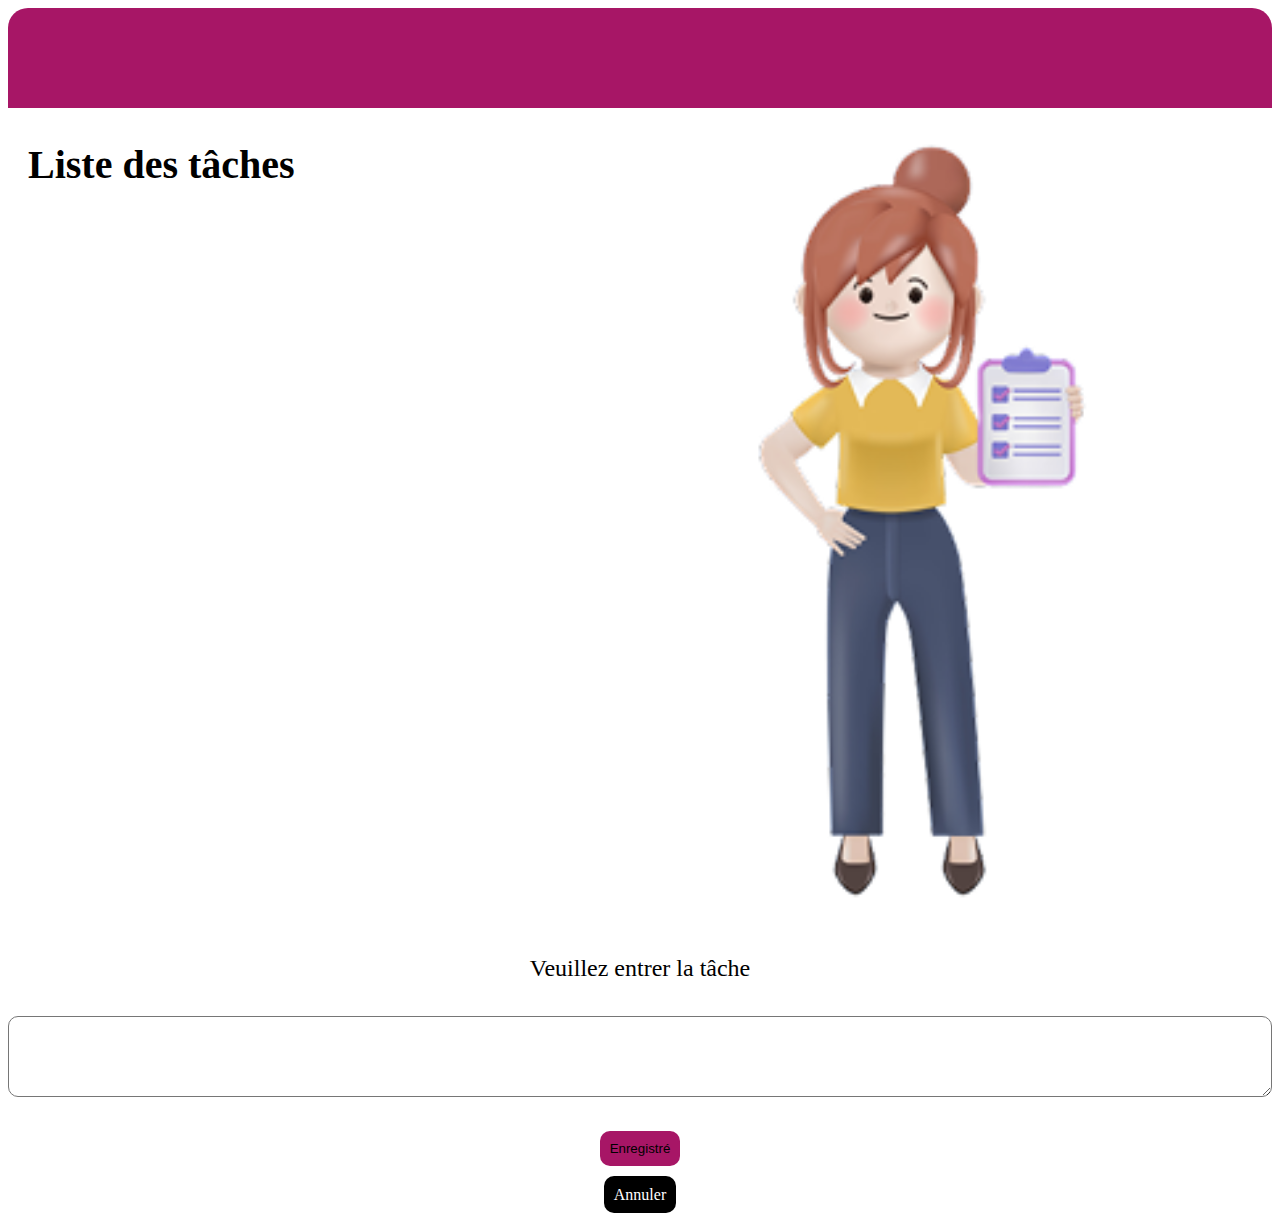
==== html/tache.html @ d301c4e8 "App finished" ====
<!DOCTYPE html>
<html lang="fr">

<head>
    <meta charset="UTF-8">
    <meta name="viewport" content="width=device-width, initial-scale=1.0">
    <link rel="stylesheet" href="../css/style.css">
    <script src="../js/script.js" defer></script>
    <title>tache</title>
</head>

<body id="task">
    <header>
        <h1>Bienvenue voyageur</h1>
    </header>
    <main>
        <section id="hero">
            <h2>Liste des tâches</h2>
            <img src="../media/picture-2.png" alt="Image de bord">
        </section>
        <section>
            <p>Veuillez entrer la tâche</p>
            <form action="">
                <textarea name="task" id="listtask" cols="30" rows="5"></textarea>
                <div class="btn">
                    <button class="btn1" type="submit">Enregistré</button>
                    
                </div>
            </form>
            <div class="btn2">
                <a href="../index.html" class="btn12" id="cancel">Annuler</a>
            </div>
        </section>
    </main>
</body>

</html>
---- css/style.css ----
img {
  width: 100%;
  -o-object-fit: cover;
     object-fit: cover;
}

header {
  background-color: rgb(167, 22, 102);
  padding: 10px;
  border-radius: 20px 20px 0 0;
  color: white;
}
header h1 {
  padding-inline: 3px;
}

body#task header h1 {
  visibility: hidden;
}
body#task #hero {
  display: grid;
  grid-template-columns: 1fr 1fr;
  margin-inline: 20px;
}
body#task #hero h2 {
  font-size: 2.5rem;
}
body#task section:last-of-type p {
  text-align: center;
  font-size: 1.5rem;
}
body#task section:last-of-type form textarea {
  width: 100%;
  box-sizing: border-box;
  border-radius: 10px;
  margin-block: 10px;
}
body#task section:last-of-type form .btn {
  text-align: center;
}
body#task section:last-of-type form .btn .btn1 {
  border: none;
  padding: 10px;
  margin-block: 10px;
  border-radius: 10px;
  cursor: pointer;
  margin-block: 20px;
  background-color: rgb(167, 22, 102);
}
body#task section:last-of-type .btn2 {
  text-align: center;
}
body#task section:last-of-type .btn2 .btn12 {
  background-color: black;
  color: white;
  text-decoration: none;
  border: none;
  padding: 10px;
  margin-block: 10px;
  border-radius: 10px;
  cursor: pointer;
  margin-block: 20px;
}

main#home #hero div {
  display: flex;
  justify-content: space-between;
}
main#home #hero div a {
  text-decoration: none;
  background-color: rgb(167, 22, 102);
  border: none;
  margin: 10px;
  padding: 10px;
  border-radius: 10px;
  color: white;
  font-size: 30px;
  cursor: pointer;
}
main#home ul#listUl {
  border: 1px solid black;
  list-style: none;
  padding: 2rem;
}
main#home ul#listUl li {
  padding: 0.4rem;
}/*# sourceMappingURL=style.css.map */
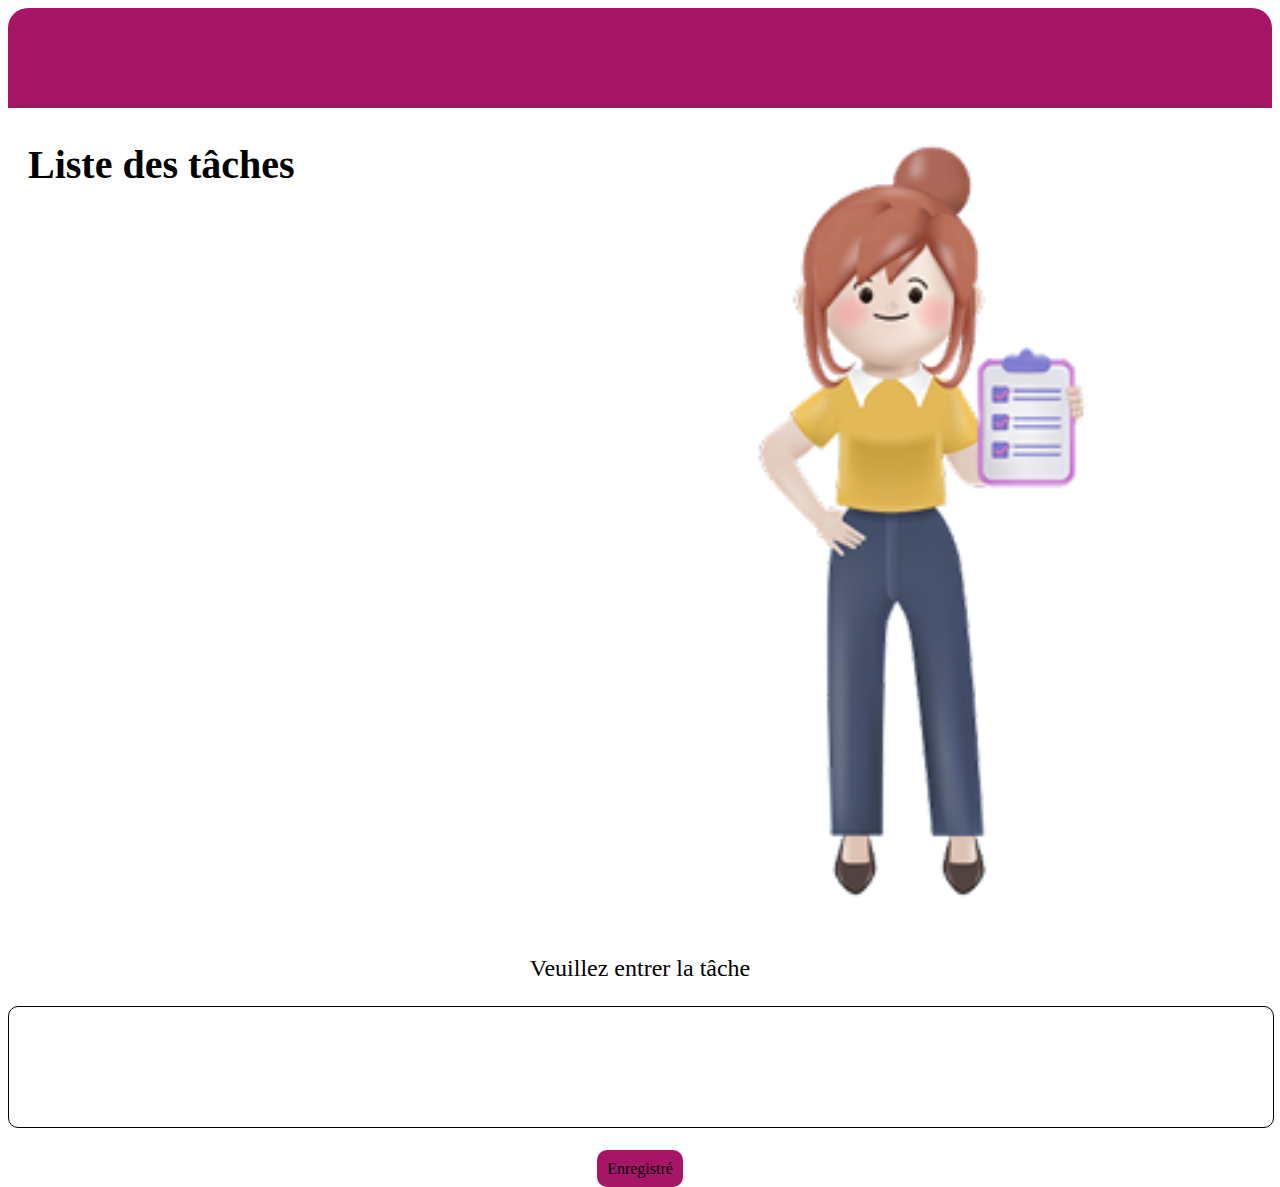
==== commit e16b9002: "Js changed and div contenteditabe" ====
--- a/html/tache.html
+++ b/html/tache.html
@@ -20,15 +20,9 @@
         </section>
         <section>
             <p>Veuillez entrer la tâche</p>
-            <form action="">
-                <textarea name="task" id="listtask" cols="30" rows="5"></textarea>
-                <div class="btn">
-                    <button class="btn1" type="submit">Enregistré</button>
-                    
-                </div>
-            </form>
-            <div class="btn2">
-                <a href="../index.html" class="btn12" id="cancel">Annuler</a>
+            <div id="listtask" contenteditable></div>
+            <div class="btn">
+                <a id="submit" class="btn1">Enregistré</a>
             </div>
         </section>
     </main>
--- a/css/style.css
+++ b/css/style.css
@@ -14,6 +14,9 @@
   padding-inline: 3px;
 }
 
+body#task {
+  height: 100vh;
+}
 body#task header h1 {
   visibility: hidden;
 }
@@ -29,16 +32,21 @@
   text-align: center;
   font-size: 1.5rem;
 }
-body#task section:last-of-type form textarea {
+body#task section:last-of-type #listtask {
   width: 100%;
-  box-sizing: border-box;
+  height: 100px;
+  border: 1px solid black;
   border-radius: 10px;
   margin-block: 10px;
+  padding-block: 10px;
+  text-align: center;
+  font-size: 2rem;
 }
-body#task section:last-of-type form .btn {
+body#task section:last-of-type .btn {
   text-align: center;
+  margin-block: 2rem;
 }
-body#task section:last-of-type form .btn .btn1 {
+body#task section:last-of-type .btn .btn1 {
   border: none;
   padding: 10px;
   margin-block: 10px;
@@ -47,26 +55,19 @@
   margin-block: 20px;
   background-color: rgb(167, 22, 102);
 }
-body#task section:last-of-type .btn2 {
-  text-align: center;
+
+main#home {
+  background-color: rgba(128, 126, 126, 0.397);
 }
-body#task section:last-of-type .btn2 .btn12 {
+main#home #hero #btnRest {
   background-color: black;
-  color: white;
-  text-decoration: none;
-  border: none;
-  padding: 10px;
-  margin-block: 10px;
-  border-radius: 10px;
   cursor: pointer;
-  margin-block: 20px;
 }
-
-main#home #hero div {
+main#home div {
   display: flex;
   justify-content: space-between;
 }
-main#home #hero div a {
+main#home div a {
   text-decoration: none;
   background-color: rgb(167, 22, 102);
   border: none;
@@ -82,6 +83,9 @@
   list-style: none;
   padding: 2rem;
 }
-main#home ul#listUl li {
+main#home ul#listUl .li {
   padding: 0.4rem;
+  display: flex;
+  justify-content: space-between;
+  align-items: center;
 }/*# sourceMappingURL=style.css.map */